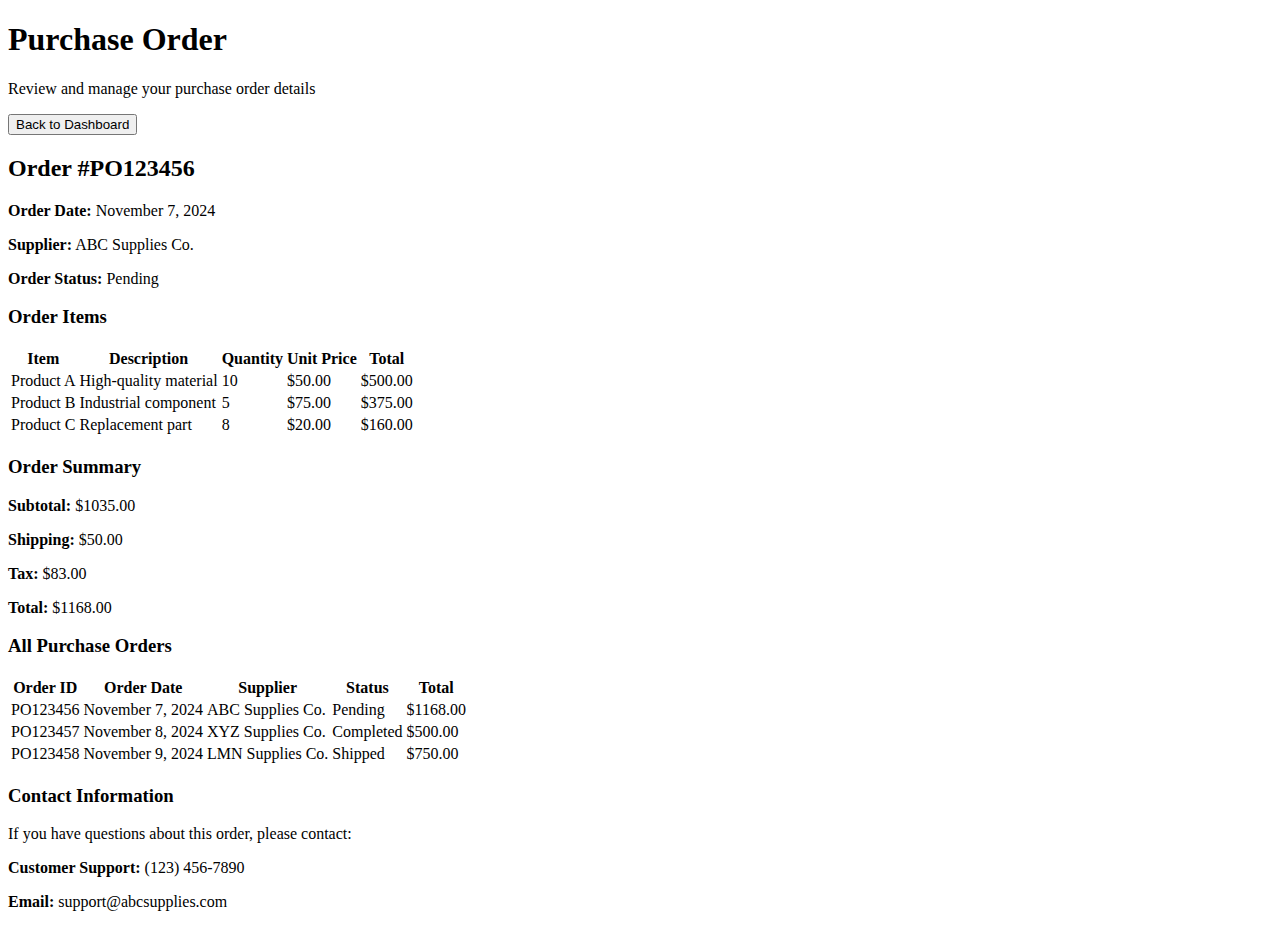
==== Main/purchaseorder.html @ 4adf65fb "changes" ====
<!DOCTYPE html>
<html lang="en">
<head>
    <meta charset="UTF-8">
    <meta name="viewport" content="width=device-width, initial-scale=1.0">
    <title>Purchase Order</title>
    <link rel="stylesheet" href="https://jreibel1988.github.io/css/style.css">
</head>
<body class="dark-theme">

    <!-- Header Section -->
    <header class="hero">
        <h1>Purchase Order</h1>
        <p>Review and manage your purchase order details</p>
        <button onclick="navigateToDashboard()">Back to Dashboard</button>
    </header>

    <!-- Purchase Order Details -->
    <section class="purchase-order-details">
        <h2>Order #PO123456</h2>
        <p><strong>Order Date:</strong> November 7, 2024</p>
        <p><strong>Supplier:</strong> ABC Supplies Co.</p>
        <p><strong>Order Status:</strong> Pending</p>
    </section>

    <!-- Items List -->
    <section class="order-items">
        <h3>Order Items</h3>
        <table>
            <thead>
                <tr>
                    <th>Item</th>
                    <th>Description</th>
                    <th>Quantity</th>
                    <th>Unit Price</th>
                    <th>Total</th>
                </tr>
            </thead>
            <tbody>
                <tr>
                    <td>Product A</td>
                    <td>High-quality material</td>
                    <td>10</td>
                    <td>$50.00</td>
                    <td>$500.00</td>
                </tr>
                <tr>
                    <td>Product B</td>
                    <td>Industrial component</td>
                    <td>5</td>
                    <td>$75.00</td>
                    <td>$375.00</td>
                </tr>
                <tr>
                    <td>Product C</td>
                    <td>Replacement part</td>
                    <td>8</td>
                    <td>$20.00</td>
                    <td>$160.00</td>
                </tr>
            </tbody>
        </table>
    </section>

    <!-- Total Cost Section -->
    <section class="order-summary">
        <h3>Order Summary</h3>
        <p><strong>Subtotal:</strong> $1035.00</p>
        <p><strong>Shipping:</strong> $50.00</p>
        <p><strong>Tax:</strong> $83.00</p>
        <p><strong>Total:</strong> $1168.00</p>
    </section>

    <!-- Purchase Orders Data Table -->
    <section class="purchase-orders-table">
        <h3>All Purchase Orders</h3>
        <table>
            <thead>
                <tr>
                    <th>Order ID</th>
                    <th>Order Date</th>
                    <th>Supplier</th>
                    <th>Status</th>
                    <th>Total</th>
                </tr>
            </thead>
            <tbody>
                <tr>
                    <td>PO123456</td>
                    <td>November 7, 2024</td>
                    <td>ABC Supplies Co.</td>
                    <td>Pending</td>
                    <td>$1168.00</td>
                </tr>
                <tr>
                    <td>PO123457</td>
                    <td>November 8, 2024</td>
                    <td>XYZ Supplies Co.</td>
                    <td>Completed</td>
                    <td>$500.00</td>
                </tr>
                <tr>
                    <td>PO123458</td>
                    <td>November 9, 2024</td>
                    <td>LMN Supplies Co.</td>
                    <td>Shipped</td>
                    <td>$750.00</td>
                </tr>
            </tbody>
        </table>
    </section>

    <!-- Contact Information -->
    <section class="contact-info">
        <h3>Contact Information</h3>
        <p>If you have questions about this order, please contact:</p>
        <p><strong>Customer Support:</strong> (123) 456-7890</p>
        <p><strong>Email:</strong> support@abcsupplies.com</p>
    </section>

    <!-- JavaScript Function for Back Navigation -->
    <script src="https://jreibel1988.github.io/js/script.js"></script>
    <script>
        function navigateToDashboard() {
            window.location.href = 'index.html#dashboard';
        }
    </script>

</body>
</html>
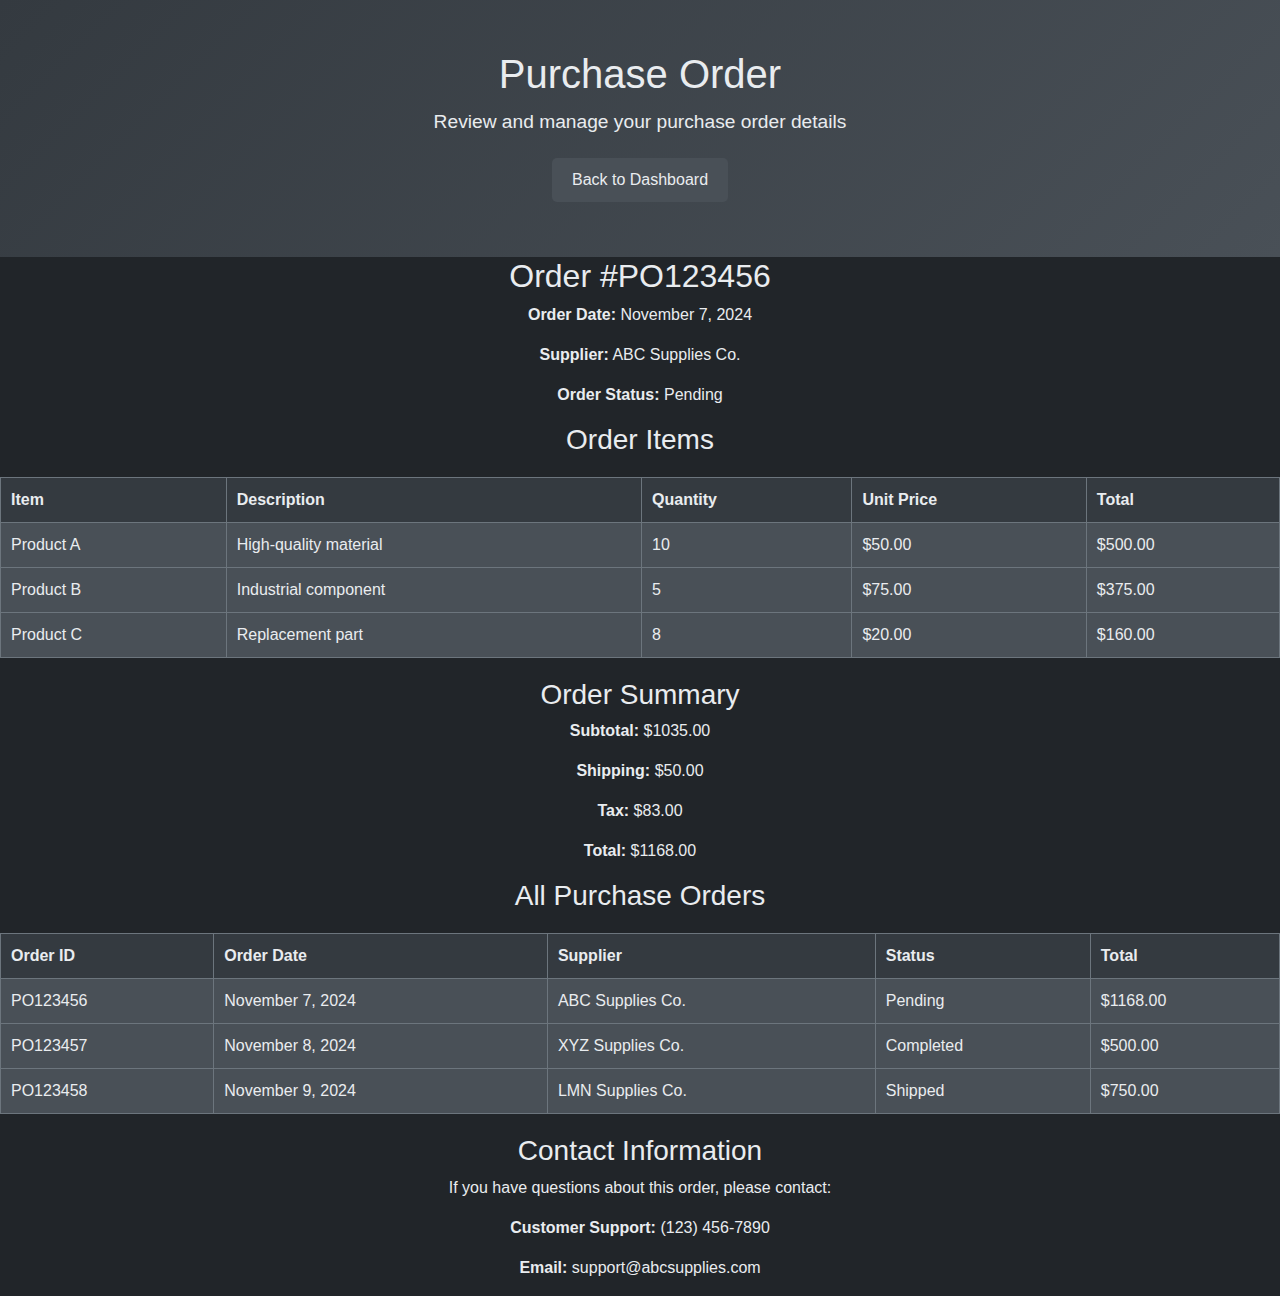
==== commit b16cf7a5: "changes" ====
--- a/Main/purchaseorder.html
+++ b/Main/purchaseorder.html
@@ -4,7 +4,7 @@
     <meta charset="UTF-8">
     <meta name="viewport" content="width=device-width, initial-scale=1.0">
     <title>Purchase Order</title>
-    <link rel="stylesheet" href="https://jreibel1988.github.io/css/style.css">
+    <link rel="stylesheet" href="https://jreibel1988.github.io/Main/css/style.css">
 </head>
 <body class="dark-theme">
 
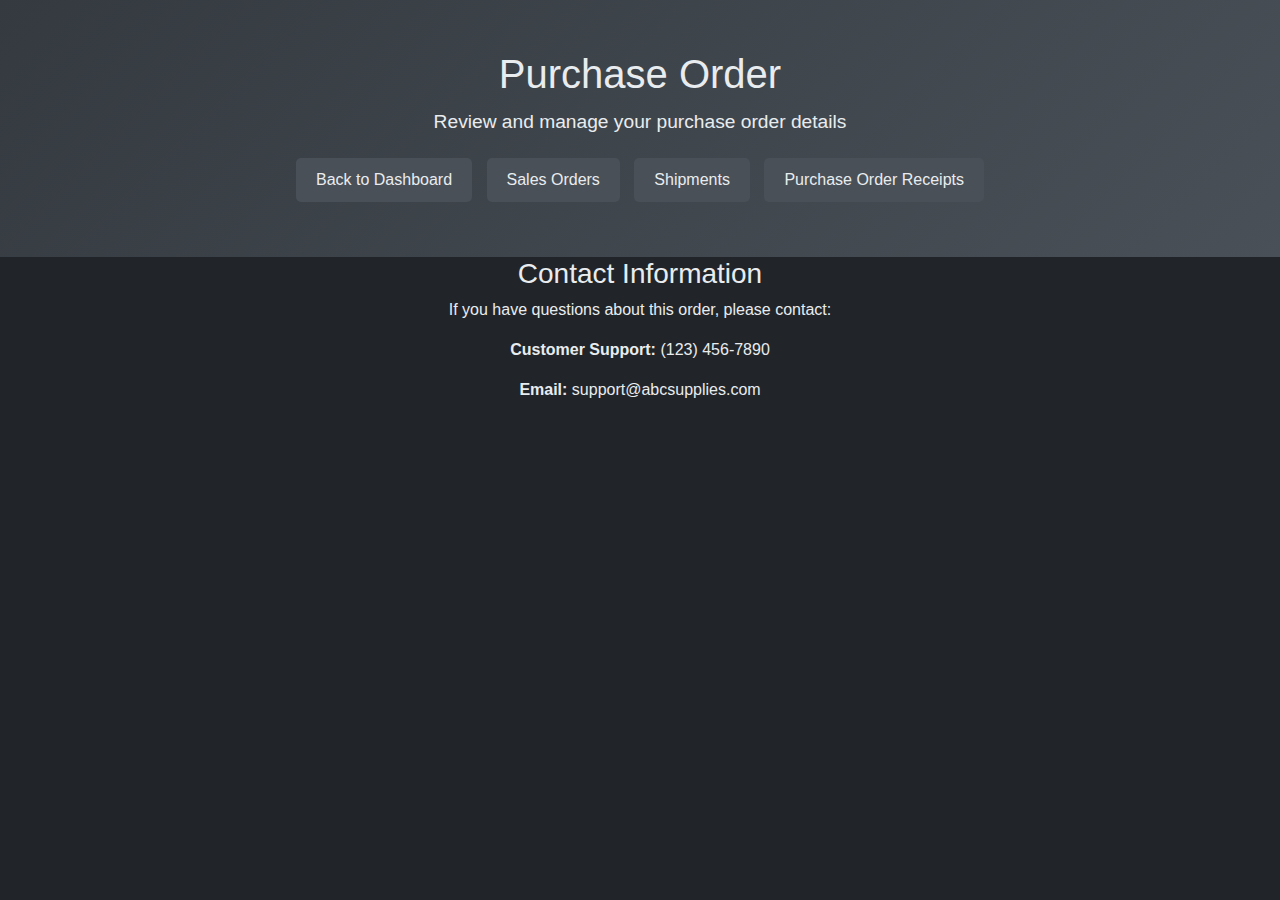
==== commit 50b4de2e: "changes" ====
--- a/Main/purchaseorder.html
+++ b/Main/purchaseorder.html
@@ -5,6 +5,12 @@
     <meta name="viewport" content="width=device-width, initial-scale=1.0">
     <title>Purchase Order</title>
     <link rel="stylesheet" href="https://jreibel1988.github.io/Main/css/style.css">
+    <script src="https://jreibel1988.github.io/Main/js/script.js"></script>
+    <script>
+        document.addEventListener('DOMContentLoaded', function() {
+            loadPurchaseOrders();
+        });
+    </script>
 </head>
 <body class="dark-theme">
 
@@ -13,101 +19,14 @@
         <h1>Purchase Order</h1>
         <p>Review and manage your purchase order details</p>
         <button onclick="navigateToDashboard()">Back to Dashboard</button>
+        <button onclick="window.location.href='salesorder.html'">Sales Orders</button>
+        <button onclick="window.location.href='shipments.html'">Shipments</button>
+        <button onclick="window.location.href='poreceipts.html'">Purchase Order Receipts</button>
     </header>
 
-    <!-- Purchase Order Details -->
-    <section class="purchase-order-details">
-        <h2>Order #PO123456</h2>
-        <p><strong>Order Date:</strong> November 7, 2024</p>
-        <p><strong>Supplier:</strong> ABC Supplies Co.</p>
-        <p><strong>Order Status:</strong> Pending</p>
-    </section>
-
-    <!-- Items List -->
-    <section class="order-items">
-        <h3>Order Items</h3>
-        <table>
-            <thead>
-                <tr>
-                    <th>Item</th>
-                    <th>Description</th>
-                    <th>Quantity</th>
-                    <th>Unit Price</th>
-                    <th>Total</th>
-                </tr>
-            </thead>
-            <tbody>
-                <tr>
-                    <td>Product A</td>
-                    <td>High-quality material</td>
-                    <td>10</td>
-                    <td>$50.00</td>
-                    <td>$500.00</td>
-                </tr>
-                <tr>
-                    <td>Product B</td>
-                    <td>Industrial component</td>
-                    <td>5</td>
-                    <td>$75.00</td>
-                    <td>$375.00</td>
-                </tr>
-                <tr>
-                    <td>Product C</td>
-                    <td>Replacement part</td>
-                    <td>8</td>
-                    <td>$20.00</td>
-                    <td>$160.00</td>
-                </tr>
-            </tbody>
-        </table>
-    </section>
-
-    <!-- Total Cost Section -->
-    <section class="order-summary">
-        <h3>Order Summary</h3>
-        <p><strong>Subtotal:</strong> $1035.00</p>
-        <p><strong>Shipping:</strong> $50.00</p>
-        <p><strong>Tax:</strong> $83.00</p>
-        <p><strong>Total:</strong> $1168.00</p>
-    </section>
-
     <!-- Purchase Orders Data Table -->
-    <section class="purchase-orders-table">
-        <h3>All Purchase Orders</h3>
-        <table>
-            <thead>
-                <tr>
-                    <th>Order ID</th>
-                    <th>Order Date</th>
-                    <th>Supplier</th>
-                    <th>Status</th>
-                    <th>Total</th>
-                </tr>
-            </thead>
-            <tbody>
-                <tr>
-                    <td>PO123456</td>
-                    <td>November 7, 2024</td>
-                    <td>ABC Supplies Co.</td>
-                    <td>Pending</td>
-                    <td>$1168.00</td>
-                </tr>
-                <tr>
-                    <td>PO123457</td>
-                    <td>November 8, 2024</td>
-                    <td>XYZ Supplies Co.</td>
-                    <td>Completed</td>
-                    <td>$500.00</td>
-                </tr>
-                <tr>
-                    <td>PO123458</td>
-                    <td>November 9, 2024</td>
-                    <td>LMN Supplies Co.</td>
-                    <td>Shipped</td>
-                    <td>$750.00</td>
-                </tr>
-            </tbody>
-        </table>
+    <section id="purchase-orders" class="purchase-orders-section">
+        <!-- Content will be loaded here via AJAX -->
     </section>
 
     <!-- Contact Information -->
@@ -118,13 +37,14 @@
         <p><strong>Email:</strong> support@abcsupplies.com</p>
     </section>
 
-    <!-- JavaScript Function for Back Navigation -->
-    <script src="https://jreibel1988.github.io/js/script.js"></script>
-    <script>
-        function navigateToDashboard() {
-            window.location.href = 'index.html#dashboard';
-        }
-    </script>
+   <!-- JavaScript Function for Back Navigation -->
+<script src="https://jreibel1988.github.io/Main/js/script.js"></script>
+<script>
+    function navigateToDashboard() {
+        window.location.href = '../index.html#dashboard';
+    }
+</script>
+
 
 </body>
 </html>
